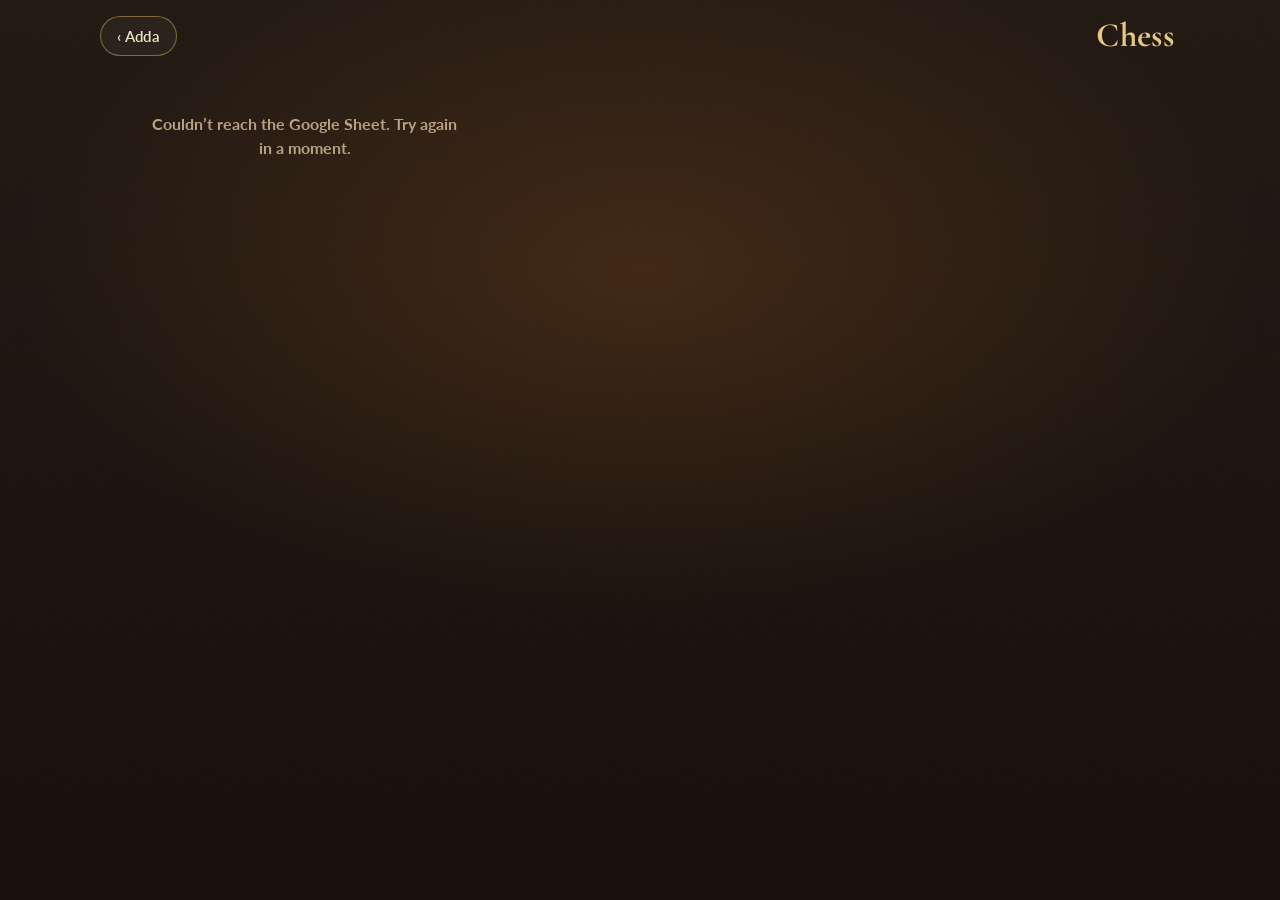
==== chess/index.html @ 254031c8 "Chess: realistic 3D ebony and boxwood board (three.js), Tuscany theme, drop 'Fresh board' label Co-A" ====
<!DOCTYPE html>
<html lang="en">
<head>
<meta charset="utf-8">
<meta name="viewport" content="width=device-width, initial-scale=1">
<title>Chess · Adda</title>
<link rel="icon" href="data:image/svg+xml,%3Csvg xmlns='http://www.w3.org/2000/svg' viewBox='0 0 100 100'%3E%3Crect width='100' height='100' rx='24' fill='%2361c9a8'/%3E%3Ccircle cx='50' cy='34' r='16' fill='%23fffaf0' stroke='%232b2240' stroke-width='6'/%3E%3Cpath d='M36 84 Q38 60 44 50 L56 50 Q62 60 64 84 Z' fill='%23fffaf0' stroke='%232b2240' stroke-width='6'/%3E%3C/svg%3E">
<script>document.write('<script src="../config.js?v='+Date.now()+'"><\/script>')</script>
<script src="pieces.js?v=15"></script>
<link rel="preconnect" href="https://fonts.googleapis.com">
<link rel="stylesheet" href="https://fonts.googleapis.com/css2?family=Cormorant+Garamond:wght@600;700&family=Lato:wght@400;700;900&display=swap">
<style>
/* VOICE: a toy shelf of chess sets, "which board are we playing on?"
   IDEA: every dashboard is a little chunky chessboard sticker with its two players' pieces peeking over the edge
   COLOUR and TYPE: the "Tuscany" theme in tuscany.css (espresso room, antique gold, ebony and boxwood; a real 3D board on the game page); Cormorant Garamond and Lato
   LAYOUT: a shelf of boards, one empty dashed board to start a new one */
:root{color-scheme:light dark;--bg:light-dark(#fff6e8,#1c1532);--dot:light-dark(#ffe0cb,#2c2350);--ink:light-dark(#2b2240,#fdf6ff);--mut:light-dark(#6b5f80,#c3b8db);--line:#2b2240;--sh:light-dark(#2b2240,#8c6ff0);
  --pink:#ff5d8f;--sky:#4cc9f0;--mint:#3ddc97;--lemon:#ffd23f;--card:light-dark(#ffffff,#2a2148);--soft:light-dark(#fff3dc,#241c40)}
*{box-sizing:border-box;min-width:0}[hidden]{display:none!important}
body{margin:0;color:var(--ink);font:16px/1.5 Lato,system-ui,sans-serif;background:radial-gradient(var(--dot) 2px,transparent 2.4px) 0 0/24px 24px,var(--bg);overflow-x:clip}
button,input{font:inherit;color:inherit}button{cursor:pointer}
:focus-visible{outline:3px solid var(--sky);outline-offset:3px}
.wrap{max-width:1080px;margin:0 auto;padding:0 max(4vw,16px)}
.bar{display:flex;align-items:center;justify-content:space-between;gap:12px;padding:16px 0 0}
.pill{display:inline-flex;align-items:center;min-height:40px;padding:0 16px;border-radius:999px;border:3px solid var(--line);background:var(--card);color:var(--ink);text-decoration:none;font:600 15px Lato,sans-serif;box-shadow:3px 3px 0 var(--sh)}
.word{padding-right:6px;font:700 34px/1 Lato,sans-serif;color:var(--mint);-webkit-text-stroke:3px var(--line);paint-order:stroke fill;text-shadow:4px 4px 0 var(--sh)}
main{padding:34px 0 60px}
.shelf{display:grid;grid-template-columns:repeat(auto-fill,minmax(min(100%,300px),1fr));gap:44px 28px}
.set{display:grid;gap:14px;animation:arrive .6s cubic-bezier(.3,1.4,.5,1) both;animation-delay:calc(var(--i,0) * 80ms)}
@keyframes arrive{from{opacity:0;transform:translateY(24px) scale(.94)}}
.set.gone{animation:leave .6s cubic-bezier(.5,0,.7,.4) forwards}
@keyframes leave{to{opacity:0;transform:translateY(40px) rotate(8deg) scale(.7)}}
.bd{position:relative;display:block;aspect-ratio:1.25/1;border-radius:26px;border:4px solid var(--line);box-shadow:7px 7px 0 var(--sh);text-decoration:none;color:#2b2240;overflow:visible;
  background:repeating-conic-gradient(#7fcdb4 0 25%,#fff3dc 0 50%) 0 0/25% 25%;transition:transform .35s cubic-bezier(.3,1.6,.5,1)}
.bd:hover{transform:translate(-3px,-5px) rotate(-1.5deg)}
.bd:active{transform:translate(3px,3px)}
.bd .nm{position:absolute;left:50%;top:-18px;translate:-50% 0;max-width:86%;padding:4px 16px;border-radius:999px;border:3px solid var(--line);background:var(--lemon);font:700 17px/1.3 Lato,sans-serif;white-space:nowrap;overflow:hidden;text-overflow:ellipsis;box-shadow:3px 3px 0 var(--line);z-index:2}
.side{position:absolute;bottom:14px;display:grid;justify-items:center;gap:0;width:44%;padding:8px 6px 8px;border-radius:18px;border:3px solid var(--line);background:var(--c);box-shadow:3px 3px 0 var(--line);text-align:center}
.side.l{left:4%}.side.r{right:4%}
.side svg.pc{width:52px;height:52px;margin-top:-34px;transition:transform .35s cubic-bezier(.3,1.8,.5,1)}
.bd:hover .side.l svg.pc{transform:translateY(-8px) rotate(-10deg)}.bd:hover .side.r svg.pc{transform:translateY(-8px) rotate(10deg)}
.side b{font:700 16px/1.2 Lato,sans-serif;max-width:100%;overflow:hidden;text-overflow:ellipsis;white-space:nowrap}
.side .p{font:700 30px/1 Lato,sans-serif;color:#fff;-webkit-text-stroke:2.5px var(--line);paint-order:stroke fill;text-shadow:3px 3px 0 var(--line)}
.crown{position:absolute;top:-30px;right:-8px;width:32px;height:26px;rotate:18deg;filter:drop-shadow(2px 2px 0 var(--line));animation:wob 2.6s ease-in-out infinite}
@keyframes wob{50%{transform:translateY(-3px) rotate(-10deg)}}
.games{position:absolute;left:50%;top:30%;translate:-50% -50%;padding:3px 12px;border-radius:999px;border:3px solid var(--line);background:var(--card);color:var(--ink);font:600 14px Lato,sans-serif;white-space:nowrap}
.under{display:flex;justify-content:center;gap:10px}
.under a,.under button{display:inline-flex;align-items:center;gap:6px;min-height:42px;padding:0 16px;border-radius:999px;border:3px solid var(--line);background:var(--c,var(--card));color:var(--ink);font:600 15px Lato,sans-serif;text-decoration:none;box-shadow:3px 3px 0 var(--sh);transition:transform .2s cubic-bezier(.3,1.7,.5,1)}
.under .c{color:#2b2240}
.under a:hover,.under button:hover{transform:translate(-1px,-2px)}
.under svg{width:16px;height:16px}
.new{aspect-ratio:1.25/1;border-radius:26px;border:4px dashed var(--line);background:var(--card);display:grid;place-items:center;align-content:center;gap:6px;font:700 22px Lato,sans-serif;text-align:center;transition:transform .35s cubic-bezier(.3,1.6,.5,1);animation:arrive .6s cubic-bezier(.3,1.4,.5,1) both;animation-delay:calc(var(--i,0) * 80ms)}
.new:hover{transform:translateY(-5px) rotate(1deg)}
.new .plus{display:grid;place-items:center;width:62px;height:62px;border-radius:18px;border:3px solid var(--line);background:var(--mint);color:#2b2240;font:700 36px/1 Lato,sans-serif;box-shadow:3px 3px 0 var(--line);transition:transform .4s cubic-bezier(.3,1.7,.5,1)}
.new:hover .plus{transform:rotate(90deg) scale(1.08)}
.new small{font:700 14px Lato,sans-serif;color:var(--mut)}
.msg{text-align:center;color:var(--mut);font-weight:700}
.modal{position:fixed;inset:0;z-index:40;background:rgb(28 21 50/.55);display:grid;place-items:center;padding:16px;animation:fade .15s;overflow:auto}
@keyframes fade{from{opacity:0}}
.box{width:min(440px,100%);background:var(--card);border:4px solid var(--line);border-radius:24px;padding:22px;box-shadow:7px 7px 0 var(--sh);animation:boxin .45s cubic-bezier(.3,1.6,.5,1)}
@keyframes boxin{from{transform:translateY(30px) scale(.85) rotate(-4deg);opacity:0}}
.box h3{margin:0 0 6px;font:700 24px/1.2 Lato,sans-serif}.box p{margin:0 0 14px;color:var(--mut);font-weight:700}
form{display:grid;gap:12px}
label{display:grid;gap:4px;font-size:14px;font-weight:800;color:var(--mut)}
.box input{width:100%;min-height:48px;border:3px solid var(--line);border-radius:14px;padding:8px 12px;background:var(--soft);color:var(--ink)}
.two{display:grid;grid-template-columns:1fr 1fr;gap:10px}
.err{color:#e0244a;font-weight:800;font-size:14px;min-height:1.2em;margin:0}
.row{display:flex;gap:10px;justify-content:flex-end;flex-wrap:wrap}
.btn{min-height:46px;padding:0 18px;border-radius:999px;border:3px solid var(--line);background:var(--c,var(--card));font:600 16px Lato,sans-serif;box-shadow:3px 3px 0 var(--sh)}
.btn.c{color:#2b2240}.btn:disabled{opacity:.6}
.bit{position:fixed;pointer-events:none;z-index:50;font:700 22px/1 Lato,sans-serif}
@media(max-width:420px){.two{grid-template-columns:1fr}}
@media(prefers-reduced-motion:reduce){*{animation:none!important;transition:none!important}}
</style>
<link rel="stylesheet" href="tuscany.css?v=15">
</head>
<body>
<div class="wrap bar"><a class="pill" href="../">‹ Adda</a><span class="word">Chess</span></div>
<main class="wrap"><div class="shelf" id="shelf"><p class="msg">Setting up the boards…</p></div></main>
<div class="modal" id="ndlg" hidden role="dialog" aria-modal="true" aria-labelledby="nt"><div class="box">
  <h3 id="nt">New chess board</h3><p>Two players. Colours swap every game.</p>
  <form id="nf" autocomplete="off">
    <div class="two"><label>Player 1<input id="p0" maxlength="24" required placeholder="Name"></label><label>Player 2<input id="p1" maxlength="24" required placeholder="Name"></label></div>
    <label>Board name (optional)<input id="nm" maxlength="40" placeholder="e.g. Sunday showdown"></label>
    <label>Passcode (at least 4 characters)<input id="pw" type="password" minlength="4" required autocomplete="new-password"></label>
    <p class="err" id="err" role="alert"></p>
    <div class="row"><button type="button" class="btn" id="ncancel">Cancel</button><button class="btn c" style="--c:var(--mint)" id="create">Set up the board</button></div>
  </form></div></div>
<div class="modal" id="ddlg" hidden role="dialog" aria-modal="true" aria-labelledby="dt"><div class="box">
  <h3 id="dt">Delete this board?</h3><p id="dm"></p>
  <form id="df" autocomplete="off"><label>Passcode<input id="dpw" type="password" required autocomplete="current-password"></label><p class="err" id="derr" role="alert"></p>
    <div class="row"><button type="button" class="btn" id="dcancel">Keep it</button><button class="btn c" style="--c:var(--pink)" id="dgo">Delete board</button></div></form></div></div>
<script>
{
const $=s=>document.querySelector(s);
const ART=window.ChessArt,CFG=window.SCORE_CONFIG||{},API=(CFG.apiUrl||'').trim();
const ls={get(k,d){try{const v=localStorage.getItem(k);return v==null?d:JSON.parse(v)}catch(e){return d}},set(k,v){try{localStorage.setItem(k,JSON.stringify(v))}catch(e){}},del(k){try{localStorage.removeItem(k)}catch(e){}}};
const esc=s=>String(s).replace(/[&<>"']/g,c=>({'&':'&amp;','<':'&lt;','>':'&gt;','"':'&quot;',"'":'&#39;'}[c]));
const fmt=n=>n%1?(Math.floor(n)?Math.floor(n):'')+'½':String(n);
const BIN='<svg viewBox="0 0 24 24" fill="none" stroke="currentColor" stroke-width="2.4" stroke-linecap="round" stroke-linejoin="round" aria-hidden="true"><path d="M4 7h16M9 7V4h6v3M6 7l1 13h10l1-13"/></svg>';
const CROWN='<svg class="crown" viewBox="0 0 40 32" aria-hidden="true"><path d="M4 26L2 8l10 8 8-13 8 13 10-8-2 18z" fill="#ffd23f" stroke="#2b2240" stroke-width="3" stroke-linejoin="round"/></svg>';
let boards=ls.get('adda-boards-chess',null);
function setHTML(b,k){const u=encodeURIComponent(b.id),t=b.totals||[0,0],lead=!b.hands||t[0]===t[1]?-1:t[0]>t[1]?0:1;
  const side=i=>`<span class="side ${i?'r':'l'}" style="--c:${i?'var(--sky)':'var(--pink)'}">${i===lead?CROWN:''}${ART.svg(i?'n':'q',i?'b':'w').replace('<svg','<svg class="pc"')}<b>${esc(b.players[i]||'')}</b><span class="p">${b.hands?fmt(t[i]||0):'–'}</span></span>`;
  return`<article class="set" style="--i:${k}" data-id="${esc(b.id)}"><a class="bd" href="board.html?b=${u}" aria-label="Open ${esc(b.name)}"><span class="nm">${esc(b.name)}</span>${b.hands?`<span class="games">${b.hands} game${b.hands===1?'':'s'}</span>`:''}${side(0)}${side(1)}</a>
    <div class="under"><a href="board.html?b=${u}">Scores</a><a class="c" style="--c:var(--mint)" href="play.html?b=${u}">Play ♞</a><button data-del="${esc(b.id)}" aria-label="Delete ${esc(b.name)}">${BIN}</button></div></article>`}
function show(list){$('#shelf').innerHTML=(list||[]).map(setHTML).join('')+`<button class="new" id="new" style="--i:${(list||[]).length}"><span class="plus" aria-hidden="true">+</span>New board<small>for 2 players</small></button>`;$('#new').onclick=openNew}
if(Array.isArray(boards))show(boards);
async function load(){if(!API){$('#shelf').innerHTML='<p class="msg">The Google Sheet isn’t connected yet.</p>';return}
  try{const r=await fetch(API+(API.includes('?')?'&':'?')+'action=boards&game=chess&t='+Date.now()),j=await r.json();
    if(j.ok){const same=JSON.stringify(j.boards)===JSON.stringify(boards);boards=j.boards;ls.set('adda-boards-chess',boards);if(!same)show(boards)}
    else if(!Array.isArray(boards))show([])}
  catch(e){if(!Array.isArray(boards))$('#shelf').innerHTML='<p class="msg">Couldn’t reach the Google Sheet. Try again in a moment.</p>'}}
load();
const post=b=>fetch(API,{method:'POST',headers:{'Content-Type':'text/plain;charset=utf-8'},body:JSON.stringify(b)}).then(r=>r.json());
function burst(el){if(matchMedia('(prefers-reduced-motion: reduce)').matches)return;const q=el.getBoundingClientRect();
  for(let k=0;k<22;k++){const s=document.createElement('i');s.className='bit';s.textContent=['♞','♛','★','✦'][k%4];s.style.color=['#ff5d8f','#4cc9f0','#ffd23f','#3ddc97'][k%4];s.style.left=(q.left+q.width/2)+'px';s.style.top=(q.top+q.height/2)+'px';document.body.appendChild(s);
    const a=Math.random()*Math.PI*2,v=60+Math.random()*120;s.animate([{transform:'translate(-50%,-50%) scale(.3)',opacity:1},{transform:`translate(calc(-50% + ${Math.cos(a)*v}px),calc(-50% + ${Math.sin(a)*v+60}px)) rotate(${Math.random()*540}deg)`,opacity:0}],{duration:900+Math.random()*500,easing:'cubic-bezier(.2,.7,.3,1)'}).onfinish=()=>s.remove()}}
const ERR={same_names:'Each player needs a different name.',bad_players:'Add both players.',short_passcode:'The passcode needs at least 4 characters.',busy:'The sheet is busy, try again in a moment.',bad_game:'Chess isn’t switched on in the sheet yet.'};
function openNew(){$('#err').textContent='';$('#ndlg').hidden=false;setTimeout(()=>$('#p0').focus(),40)}
$('#ncancel').onclick=()=>{$('#ndlg').hidden=true};
$('#nf').addEventListener('submit',async e=>{e.preventDefault();const players=['#p0','#p1'].map(s=>$(s).value.trim()),pass=$('#pw').value;
  if(players.some(p=>!p)){$('#err').textContent=ERR.bad_players;return}
  if(players[0].toLowerCase()===players[1].toLowerCase()){$('#err').textContent=ERR.same_names;return}
  if(pass.length<4){$('#err').textContent=ERR.short_passcode;return}
  if(!API){$('#err').textContent='Connect the Google Sheet first.';return}
  $('#err').textContent='';const btn=$('#create');btn.disabled=true;btn.textContent='Placing the pieces…';
  try{const j=await post({action:'board_create',game:'chess',name:$('#nm').value.trim(),players,passcode:pass});
    if(!j.ok)throw new Error(ERR[j.error]||'Couldn’t create it, try again.');
    ls.set('st-key-'+j.board.id,pass);ls.set('adda-board-'+j.board.id,j.board);burst(btn);setTimeout(()=>location.href='board.html?b='+encodeURIComponent(j.board.id),450)}
  catch(err){$('#err').textContent=err.message&&!/fetch/i.test(err.message)?err.message:'Couldn’t reach the Google Sheet, try again.';btn.disabled=false;btn.textContent='Set up the board'}});
let delId=null;
$('#shelf').addEventListener('click',e=>{const d=e.target.closest('[data-del]');if(!d)return;const b=(boards||[]).find(x=>x.id===d.dataset.del);if(!b)return;delId=b.id;
  $('#dt').textContent=`Delete ${b.name}?`;$('#dm').textContent=`It disappears from Adda for everyone. Its ${b.hands} game${b.hands===1?'':'s'} stay saved in the Google Sheet. Enter the board’s passcode to confirm.`;
  $('#derr').textContent='';$('#dpw').value='';$('#ddlg').hidden=false;setTimeout(()=>$('#dpw').focus(),40)});
$('#dcancel').onclick=()=>{$('#ddlg').hidden=true;delId=null};
$('#df').addEventListener('submit',async e=>{e.preventDefault();if(!delId)return;const btn=$('#dgo');btn.disabled=true;btn.textContent='Deleting…';
  try{const j=await post({action:'board_delete',board:delId,key:$('#dpw').value});
    if(!j.ok){$('#derr').textContent=j.error==='bad_key'?'That passcode didn’t work.':'Couldn’t delete it, try again.';return}
    const id=delId;$('#ddlg').hidden=true;delId=null;['st-key-','adda-board-','st-cache-','st-queue-','ch-me-'].forEach(p=>ls.del(p+id));
    boards=boards.filter(x=>x.id!==id);ls.set('adda-boards-chess',boards);
    const el=document.querySelector(`.set[data-id="${CSS.escape(id)}"]`);if(el){el.classList.add('gone');setTimeout(()=>show(boards),600)}else show(boards)}
  catch(err){$('#derr').textContent='Couldn’t reach the Google Sheet, try again.'}
  finally{btn.disabled=false;btn.textContent='Delete board'}});
['#ndlg','#ddlg'].forEach(s=>$(s).addEventListener('click',e=>{if(e.target===$(s))$(s).hidden=true}));
document.addEventListener('keydown',e=>{if(e.key==='Escape'){$('#ndlg').hidden=true;$('#ddlg').hidden=true}});
}
</script>
</body>
</html>
---- chess/tuscany.css ----
/* Chess theme: "Tuscany". Inspired by an antique-style ebony and boxwood chess set:
   a dark espresso room with warm lamplight, parchment text, antique gold accents, walnut and maple boards.
   The game page shows a real 3D board (board3d.js). Loaded after each chess page's own styles so it wins. */
:root{color-scheme:dark;
  --bg:#1a120d;--dot:transparent;--ink:#f0e3c8;--mut:#b9a283;--line:rgb(201 163 90/.3);--sh:transparent;
  --gold:#c9a35a;--gold2:#e6c886;
  --pink:#dcab62;--sky:#3a2a20;--mint:#c9a35a;--lemon:#e6c886;--orange:#b07a3a;--grape:#3a2a20;
  --card:rgb(255 238 210/.05);--soft:rgb(255 238 210/.06);--light:#e2bf86;--dark:#5e3a20}
html{background:#1a120d}
body{min-height:100vh;color:var(--ink);font-family:Lato,system-ui,sans-serif;
  background:
    radial-gradient(ellipse 70% 55% at 50% 30%,rgb(120 70 30/.38),transparent 70%),
    url("data:image/svg+xml,%3Csvg xmlns='http://www.w3.org/2000/svg' width='160' height='160'%3E%3Cfilter id='n'%3E%3CfeTurbulence type='fractalNoise' baseFrequency='.85' numOctaves='2'/%3E%3CfeColorMatrix values='0 0 0 0 .8 0 0 0 0 .6 0 0 0 0 .4 0 0 0 .05 0'/%3E%3C/filter%3E%3Crect width='160' height='160' filter='url(%23n)'/%3E%3C/svg%3E"),
    linear-gradient(#1f1610,#120c08) fixed}
/* panels and buttons: dark wood with a fine gold line */
.card,.st,.g,.offer{background:linear-gradient(rgb(255 238 210/.06),rgb(255 238 210/.025))!important;border:1px solid rgb(201 163 90/.28)!important;border-radius:14px!important;box-shadow:0 18px 30px -18px rgb(0 0 0/.8),inset 0 1px 0 rgb(255 238 210/.06)!important}
.box{background:#22170f!important;border:1px solid rgb(201 163 90/.45)!important;border-radius:16px!important;box-shadow:0 30px 60px rgb(0 0 0/.6)!important;color:var(--ink)}
.toast{background:#22170f!important;border:1px solid rgb(201 163 90/.45)!important;border-radius:12px!important;color:var(--ink);box-shadow:0 10px 30px rgb(0 0 0/.5)!important}
.pill,.btn,.tabs button,.under a,.under button,.top a{border:1px solid rgb(201 163 90/.55)!important;border-radius:999px!important;background:rgb(255 238 210/.04)!important;color:var(--ink)!important;box-shadow:none!important;transition:background .2s,transform .2s,color .2s;letter-spacing:.02em}
.pill:hover,.btn:hover,.tabs button:hover,.under a:hover,.under button:hover{background:rgb(201 163 90/.14)!important}
.btn.c,.pill.c,.under .c,.tabs button[aria-pressed=true],.play{background:linear-gradient(#e2c27e,#a87e37)!important;color:#1e140c!important;border-color:#e6c886!important;box-shadow:0 8px 20px -8px rgb(201 163 90/.6)!important;text-shadow:none}
.res,.seat{border:1px solid rgb(201 163 90/.35)!important;border-radius:12px!important;background:rgb(255 238 210/.05)!important;color:var(--ink)!important;box-shadow:none!important}
.res:hover,.seat:hover{background:rgb(201 163 90/.12)!important}
.pl,.side{border:1px solid rgb(201 163 90/.35)!important;border-radius:14px!important;background:linear-gradient(#2a1d14,#1c130d)!important;color:var(--ink)!important;box-shadow:0 18px 30px -16px rgb(0 0 0/.8)!important}
.pl::before{display:none}
.pl::after{content:'';position:absolute;left:18%;right:18%;top:-1px;height:2px;background:linear-gradient(90deg,transparent,var(--gold),transparent)}
/* type: a classical serif with small caps feel */
h1,.top h1,.word,h2,h3,.pname,.who b,.st b,.box h3,.vs,.pts,.side .p,.side b,.bd .nm{font-family:'Cormorant Garamond',Georgia,serif!important;font-weight:700!important;-webkit-text-stroke:0!important;text-shadow:none!important;letter-spacing:.01em}
h1,.top h1,.word{color:var(--gold2)!important}
.word{font-size:34px!important}
.top h1{font-size:32px!important}
h2{color:var(--gold2);font-size:30px!important}
.pts,.side .p{color:var(--ink)!important}
.pts{font-size:clamp(60px,11vw,90px)!important}
.vs{color:var(--gold)!important;font-style:italic}
.who b{font-size:22px!important}.pname{font-size:26px!important}
.st small{color:var(--gold);letter-spacing:.14em}
.st b{font-size:26px!important}
.rec b{border:1px solid rgb(201 163 90/.4)!important;background:transparent!important;color:var(--ink)}
.legend i{border:0!important;border-radius:50%!important}
.empty,.msg,.foot,.sync{color:var(--mut)}
/* list page: little walnut and maple boards in a gold-lined frame */
.bd{border:0!important;border-radius:8px!important;background:none!important;box-shadow:0 0 0 1px var(--gold),0 0 0 11px #3a2212,0 0 0 12px rgb(201 163 90/.5),0 24px 40px -12px rgb(0 0 0/.8)!important;margin:14px}
.bd::before{content:'';position:absolute;inset:0;border-radius:8px;background:repeating-linear-gradient(88deg,transparent 0 5px,rgb(40 20 5/.12) 5px 6px),repeating-conic-gradient(#5e3a20 0 25%,#e2bf86 0 50%) 0 0/25% 25%}
.bd .nm{border:1px solid var(--gold)!important;background:#1e140c!important;color:var(--gold2)!important;box-shadow:none!important;top:-28px!important;font-size:20px!important}
.games{border:1px solid rgb(201 163 90/.5)!important;background:#1e140c!important;color:var(--ink)!important;box-shadow:none!important}
.side{bottom:12px}
.side svg.pc{filter:drop-shadow(0 6px 6px rgb(0 0 0/.5))}
.new{border:1px dashed rgb(201 163 90/.5)!important;background:rgb(255 238 210/.03)!important;border-radius:14px!important;color:var(--ink)}
.new .plus{border:1px solid var(--gold2)!important;background:linear-gradient(#e2c27e,#a87e37)!important;color:#1e140c!important;box-shadow:none!important;border-radius:50%!important}
.crown{filter:drop-shadow(0 2px 2px rgb(0 0 0/.5))!important}
/* the 3D game */
.bwrap{width:min(100%,calc(100dvh - 260px))!important;min-width:min(100%,300px)!important;margin:6px auto!important}
.b3{position:absolute;inset:-8% -24% -4%;touch-action:none;cursor:grab}
.app{overflow:visible}
.b3:active{cursor:grabbing}
.b3 canvas{display:block}
.av{border:1px solid rgb(201 163 90/.5)!important;box-shadow:none!important;border-radius:50%!important;background:#22170f!important}
.strip.turn .av{box-shadow:0 0 0 2px var(--gold),0 0 18px rgb(201 163 90/.5)!important}
.who small{color:var(--mut)}
.yourmove{color:var(--gold2)!important}
.taken svg{filter:drop-shadow(0 2px 2px rgb(0 0 0/.5))}
.moves{color:var(--mut)}.moves b{color:var(--ink)}.moves .now{background:rgb(201 163 90/.3);border-radius:6px}
.bub{position:fixed;padding:7px 14px;font:600 15px/1.2 Lato,sans-serif;white-space:nowrap;pointer-events:none;translate:-50% -100%;border:1px solid rgb(201 163 90/.6)!important;background:#22170f;color:var(--ink);border-radius:10px;box-shadow:0 10px 24px rgb(0 0 0/.5)!important;z-index:70}
.bub::after{content:'';position:absolute;left:50%;top:100%;margin-left:-7px;border:7px solid transparent;border-top-color:rgb(201 163 90/.6)}
.big{border:1px solid var(--gold2)!important;box-shadow:0 14px 30px rgb(0 0 0/.6)!important;font-family:'Cormorant Garamond',serif!important;background:#1e140c!important;color:var(--gold2)!important;border-radius:12px}
.trophy{border:1px solid var(--gold2)!important;background:radial-gradient(#3a2818,#1e140c)!important;box-shadow:0 0 30px rgb(201 163 90/.35)!important;border-radius:50%}
.promo button{border:1px solid rgb(201 163 90/.5)!important;background:#2a1d14!important;box-shadow:none!important;border-radius:12px}
.opts input,.opts select,.box input{border:1px solid rgb(201 163 90/.4)!important;border-radius:10px!important;background:#120c08!important;color:var(--ink)}
input[type=date]::-webkit-calendar-picker-indicator{filter:invert(.8) sepia(1)}
main.wrap{padding-top:40px}
.modal{background:rgb(8 5 3/.6)!important}
.race svg text{fill:var(--mut)}
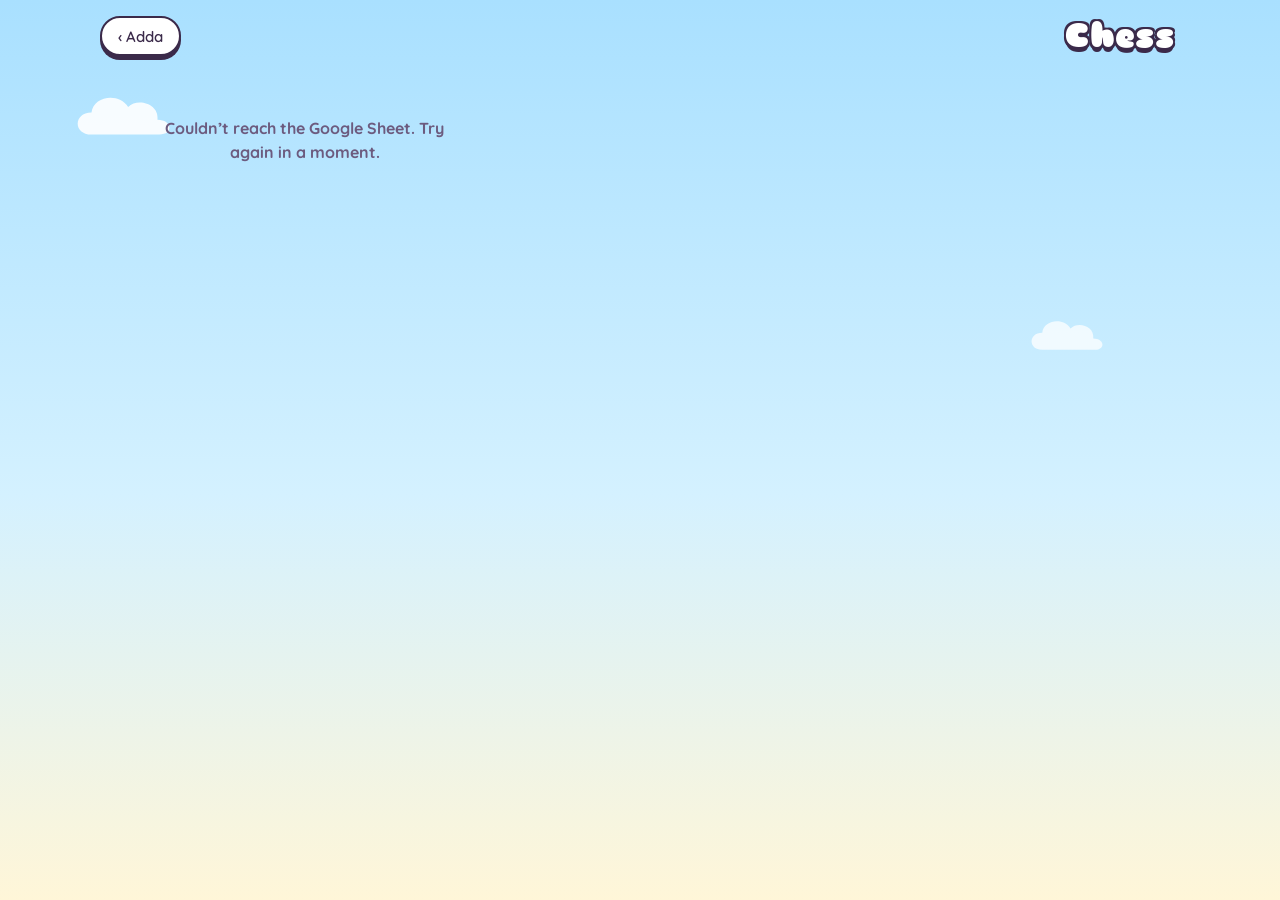
==== commit e4dd3e65: "Chess: back to 2D with a bright storybook 'Meadow' look and illustrated animal pieces Co-Authored-By" ====
--- a/chess/index.html
+++ b/chess/index.html
@@ -6,24 +6,24 @@
 <title>Chess · Adda</title>
 <link rel="icon" href="data:image/svg+xml,%3Csvg xmlns='http://www.w3.org/2000/svg' viewBox='0 0 100 100'%3E%3Crect width='100' height='100' rx='24' fill='%2361c9a8'/%3E%3Ccircle cx='50' cy='34' r='16' fill='%23fffaf0' stroke='%232b2240' stroke-width='6'/%3E%3Cpath d='M36 84 Q38 60 44 50 L56 50 Q62 60 64 84 Z' fill='%23fffaf0' stroke='%232b2240' stroke-width='6'/%3E%3C/svg%3E">
 <script>document.write('<script src="../config.js?v='+Date.now()+'"><\/script>')</script>
-<script src="pieces.js?v=15"></script>
+<script src="pieces.js?v=21"></script>
 <link rel="preconnect" href="https://fonts.googleapis.com">
-<link rel="stylesheet" href="https://fonts.googleapis.com/css2?family=Cormorant+Garamond:wght@600;700&family=Lato:wght@400;700;900&display=swap">
+<link rel="stylesheet" href="https://fonts.googleapis.com/css2?family=Sniglet:wght@400;800&family=Quicksand:wght@500;600;700">
 <style>
 /* VOICE: a toy shelf of chess sets, "which board are we playing on?"
    IDEA: every dashboard is a little chunky chessboard sticker with its two players' pieces peeking over the edge
-   COLOUR and TYPE: the "Tuscany" theme in tuscany.css (espresso room, antique gold, ebony and boxwood; a real 3D board on the game page); Cormorant Garamond and Lato
+   COLOUR and TYPE: the "Meadow" storybook theme in meadow.css (sky, butter and mint board, coral frame, animal pieces); Sniglet and Quicksand
    LAYOUT: a shelf of boards, one empty dashed board to start a new one */
 :root{color-scheme:light dark;--bg:light-dark(#fff6e8,#1c1532);--dot:light-dark(#ffe0cb,#2c2350);--ink:light-dark(#2b2240,#fdf6ff);--mut:light-dark(#6b5f80,#c3b8db);--line:#2b2240;--sh:light-dark(#2b2240,#8c6ff0);
   --pink:#ff5d8f;--sky:#4cc9f0;--mint:#3ddc97;--lemon:#ffd23f;--card:light-dark(#ffffff,#2a2148);--soft:light-dark(#fff3dc,#241c40)}
 *{box-sizing:border-box;min-width:0}[hidden]{display:none!important}
-body{margin:0;color:var(--ink);font:16px/1.5 Lato,system-ui,sans-serif;background:radial-gradient(var(--dot) 2px,transparent 2.4px) 0 0/24px 24px,var(--bg);overflow-x:clip}
+body{margin:0;color:var(--ink);font:16px/1.5 Quicksand,system-ui,sans-serif;background:radial-gradient(var(--dot) 2px,transparent 2.4px) 0 0/24px 24px,var(--bg);overflow-x:clip}
 button,input{font:inherit;color:inherit}button{cursor:pointer}
 :focus-visible{outline:3px solid var(--sky);outline-offset:3px}
 .wrap{max-width:1080px;margin:0 auto;padding:0 max(4vw,16px)}
 .bar{display:flex;align-items:center;justify-content:space-between;gap:12px;padding:16px 0 0}
-.pill{display:inline-flex;align-items:center;min-height:40px;padding:0 16px;border-radius:999px;border:3px solid var(--line);background:var(--card);color:var(--ink);text-decoration:none;font:600 15px Lato,sans-serif;box-shadow:3px 3px 0 var(--sh)}
-.word{padding-right:6px;font:700 34px/1 Lato,sans-serif;color:var(--mint);-webkit-text-stroke:3px var(--line);paint-order:stroke fill;text-shadow:4px 4px 0 var(--sh)}
+.pill{display:inline-flex;align-items:center;min-height:40px;padding:0 16px;border-radius:999px;border:3px solid var(--line);background:var(--card);color:var(--ink);text-decoration:none;font:600 15px Quicksand,sans-serif;box-shadow:3px 3px 0 var(--sh)}
+.word{padding-right:6px;font:700 34px/1 Quicksand,sans-serif;color:var(--mint);-webkit-text-stroke:3px var(--line);paint-order:stroke fill;text-shadow:4px 4px 0 var(--sh)}
 main{padding:34px 0 60px}
 .shelf{display:grid;grid-template-columns:repeat(auto-fill,minmax(min(100%,300px),1fr));gap:44px 28px}
 .set{display:grid;gap:14px;animation:arrive .6s cubic-bezier(.3,1.4,.5,1) both;animation-delay:calc(var(--i,0) * 80ms)}
@@ -34,45 +34,45 @@
   background:repeating-conic-gradient(#7fcdb4 0 25%,#fff3dc 0 50%) 0 0/25% 25%;transition:transform .35s cubic-bezier(.3,1.6,.5,1)}
 .bd:hover{transform:translate(-3px,-5px) rotate(-1.5deg)}
 .bd:active{transform:translate(3px,3px)}
-.bd .nm{position:absolute;left:50%;top:-18px;translate:-50% 0;max-width:86%;padding:4px 16px;border-radius:999px;border:3px solid var(--line);background:var(--lemon);font:700 17px/1.3 Lato,sans-serif;white-space:nowrap;overflow:hidden;text-overflow:ellipsis;box-shadow:3px 3px 0 var(--line);z-index:2}
+.bd .nm{position:absolute;left:50%;top:-18px;translate:-50% 0;max-width:86%;padding:4px 16px;border-radius:999px;border:3px solid var(--line);background:var(--lemon);font:700 17px/1.3 Quicksand,sans-serif;white-space:nowrap;overflow:hidden;text-overflow:ellipsis;box-shadow:3px 3px 0 var(--line);z-index:2}
 .side{position:absolute;bottom:14px;display:grid;justify-items:center;gap:0;width:44%;padding:8px 6px 8px;border-radius:18px;border:3px solid var(--line);background:var(--c);box-shadow:3px 3px 0 var(--line);text-align:center}
 .side.l{left:4%}.side.r{right:4%}
 .side svg.pc{width:52px;height:52px;margin-top:-34px;transition:transform .35s cubic-bezier(.3,1.8,.5,1)}
 .bd:hover .side.l svg.pc{transform:translateY(-8px) rotate(-10deg)}.bd:hover .side.r svg.pc{transform:translateY(-8px) rotate(10deg)}
-.side b{font:700 16px/1.2 Lato,sans-serif;max-width:100%;overflow:hidden;text-overflow:ellipsis;white-space:nowrap}
-.side .p{font:700 30px/1 Lato,sans-serif;color:#fff;-webkit-text-stroke:2.5px var(--line);paint-order:stroke fill;text-shadow:3px 3px 0 var(--line)}
+.side b{font:700 16px/1.2 Quicksand,sans-serif;max-width:100%;overflow:hidden;text-overflow:ellipsis;white-space:nowrap}
+.side .p{font:700 30px/1 Quicksand,sans-serif;color:#fff;-webkit-text-stroke:2.5px var(--line);paint-order:stroke fill;text-shadow:3px 3px 0 var(--line)}
 .crown{position:absolute;top:-30px;right:-8px;width:32px;height:26px;rotate:18deg;filter:drop-shadow(2px 2px 0 var(--line));animation:wob 2.6s ease-in-out infinite}
 @keyframes wob{50%{transform:translateY(-3px) rotate(-10deg)}}
-.games{position:absolute;left:50%;top:30%;translate:-50% -50%;padding:3px 12px;border-radius:999px;border:3px solid var(--line);background:var(--card);color:var(--ink);font:600 14px Lato,sans-serif;white-space:nowrap}
+.games{position:absolute;left:50%;top:30%;translate:-50% -50%;padding:3px 12px;border-radius:999px;border:3px solid var(--line);background:var(--card);color:var(--ink);font:600 14px Quicksand,sans-serif;white-space:nowrap}
 .under{display:flex;justify-content:center;gap:10px}
-.under a,.under button{display:inline-flex;align-items:center;gap:6px;min-height:42px;padding:0 16px;border-radius:999px;border:3px solid var(--line);background:var(--c,var(--card));color:var(--ink);font:600 15px Lato,sans-serif;text-decoration:none;box-shadow:3px 3px 0 var(--sh);transition:transform .2s cubic-bezier(.3,1.7,.5,1)}
+.under a,.under button{display:inline-flex;align-items:center;gap:6px;min-height:42px;padding:0 16px;border-radius:999px;border:3px solid var(--line);background:var(--c,var(--card));color:var(--ink);font:600 15px Quicksand,sans-serif;text-decoration:none;box-shadow:3px 3px 0 var(--sh);transition:transform .2s cubic-bezier(.3,1.7,.5,1)}
 .under .c{color:#2b2240}
 .under a:hover,.under button:hover{transform:translate(-1px,-2px)}
 .under svg{width:16px;height:16px}
-.new{aspect-ratio:1.25/1;border-radius:26px;border:4px dashed var(--line);background:var(--card);display:grid;place-items:center;align-content:center;gap:6px;font:700 22px Lato,sans-serif;text-align:center;transition:transform .35s cubic-bezier(.3,1.6,.5,1);animation:arrive .6s cubic-bezier(.3,1.4,.5,1) both;animation-delay:calc(var(--i,0) * 80ms)}
+.new{aspect-ratio:1.25/1;border-radius:26px;border:4px dashed var(--line);background:var(--card);display:grid;place-items:center;align-content:center;gap:6px;font:700 22px Quicksand,sans-serif;text-align:center;transition:transform .35s cubic-bezier(.3,1.6,.5,1);animation:arrive .6s cubic-bezier(.3,1.4,.5,1) both;animation-delay:calc(var(--i,0) * 80ms)}
 .new:hover{transform:translateY(-5px) rotate(1deg)}
-.new .plus{display:grid;place-items:center;width:62px;height:62px;border-radius:18px;border:3px solid var(--line);background:var(--mint);color:#2b2240;font:700 36px/1 Lato,sans-serif;box-shadow:3px 3px 0 var(--line);transition:transform .4s cubic-bezier(.3,1.7,.5,1)}
+.new .plus{display:grid;place-items:center;width:62px;height:62px;border-radius:18px;border:3px solid var(--line);background:var(--mint);color:#2b2240;font:700 36px/1 Quicksand,sans-serif;box-shadow:3px 3px 0 var(--line);transition:transform .4s cubic-bezier(.3,1.7,.5,1)}
 .new:hover .plus{transform:rotate(90deg) scale(1.08)}
-.new small{font:700 14px Lato,sans-serif;color:var(--mut)}
+.new small{font:700 14px Quicksand,sans-serif;color:var(--mut)}
 .msg{text-align:center;color:var(--mut);font-weight:700}
 .modal{position:fixed;inset:0;z-index:40;background:rgb(28 21 50/.55);display:grid;place-items:center;padding:16px;animation:fade .15s;overflow:auto}
 @keyframes fade{from{opacity:0}}
 .box{width:min(440px,100%);background:var(--card);border:4px solid var(--line);border-radius:24px;padding:22px;box-shadow:7px 7px 0 var(--sh);animation:boxin .45s cubic-bezier(.3,1.6,.5,1)}
 @keyframes boxin{from{transform:translateY(30px) scale(.85) rotate(-4deg);opacity:0}}
-.box h3{margin:0 0 6px;font:700 24px/1.2 Lato,sans-serif}.box p{margin:0 0 14px;color:var(--mut);font-weight:700}
+.box h3{margin:0 0 6px;font:700 24px/1.2 Quicksand,sans-serif}.box p{margin:0 0 14px;color:var(--mut);font-weight:700}
 form{display:grid;gap:12px}
 label{display:grid;gap:4px;font-size:14px;font-weight:800;color:var(--mut)}
 .box input{width:100%;min-height:48px;border:3px solid var(--line);border-radius:14px;padding:8px 12px;background:var(--soft);color:var(--ink)}
 .two{display:grid;grid-template-columns:1fr 1fr;gap:10px}
 .err{color:#e0244a;font-weight:800;font-size:14px;min-height:1.2em;margin:0}
 .row{display:flex;gap:10px;justify-content:flex-end;flex-wrap:wrap}
-.btn{min-height:46px;padding:0 18px;border-radius:999px;border:3px solid var(--line);background:var(--c,var(--card));font:600 16px Lato,sans-serif;box-shadow:3px 3px 0 var(--sh)}
+.btn{min-height:46px;padding:0 18px;border-radius:999px;border:3px solid var(--line);background:var(--c,var(--card));font:600 16px Quicksand,sans-serif;box-shadow:3px 3px 0 var(--sh)}
 .btn.c{color:#2b2240}.btn:disabled{opacity:.6}
-.bit{position:fixed;pointer-events:none;z-index:50;font:700 22px/1 Lato,sans-serif}
+.bit{position:fixed;pointer-events:none;z-index:50;font:700 22px/1 Quicksand,sans-serif}
 @media(max-width:420px){.two{grid-template-columns:1fr}}
 @media(prefers-reduced-motion:reduce){*{animation:none!important;transition:none!important}}
 </style>
-<link rel="stylesheet" href="tuscany.css?v=15">
+<link rel="stylesheet" href="meadow.css?v=21">
 </head>
 <body>
 <div class="wrap bar"><a class="pill" href="../">‹ Adda</a><span class="word">Chess</span></div>
--- a/chess/meadow.css
+++ b/chess/meadow.css
@@ -0,0 +1,75 @@
+/* Chess theme: "Meadow". A bright storybook page: sky-blue morning, a few soft clouds, a sunny butter-and-mint board
+   in a rounded coral frame, flat illustrated animal pieces (pieces.js) with ink outlines. Kept simple: no clutter.
+   Loaded after each chess page's own styles so it wins. */
+:root{color-scheme:light;
+  --bg:#bfe9ff;--dot:transparent;--ink:#3b2a4a;--mut:#6c5b7f;--line:#3b2a4a;--sh:transparent;
+  --pink:#ffd166;--sky:#b9b0ff;--mint:#7fd6b5;--lemon:#ffd166;--orange:#ff9f43;--grape:#7b6cf6;--coral:#ff7b6b;
+  --card:#ffffff;--soft:#fff8e8;--light:#fff1b8;--dark:#7fd6b5;
+  --out:2.5px solid #3b2a4a;--drop:0 5px 0 #3b2a4a}
+html{background:#bfe9ff}
+body{min-height:100vh;color:var(--ink);font-family:Quicksand,system-ui,sans-serif;font-weight:600;
+  background:
+    url("data:image/svg+xml,%3Csvg xmlns='http://www.w3.org/2000/svg' width='240' height='90'%3E%3Cpath d='M30 70 C10 70 10 46 30 46 C32 28 60 24 70 40 C80 30 104 36 102 54 C118 54 120 70 104 70 Z' fill='%23ffffff' opacity='.9'/%3E%3C/svg%3E") 6% 70px/220px auto no-repeat,
+    url("data:image/svg+xml,%3Csvg xmlns='http://www.w3.org/2000/svg' width='240' height='90'%3E%3Cpath d='M30 70 C10 70 10 46 30 46 C32 28 60 24 70 40 C80 30 104 36 102 54 C118 54 120 70 104 70 Z' fill='%23ffffff' opacity='.75'/%3E%3C/svg%3E") 92% 300px/170px auto no-repeat,
+    linear-gradient(#a9e0ff 0%,#d4f1ff 55%,#fff6d8 100%) fixed}
+/* white cards with an ink outline and a chunky drop */
+.card,.st,.box,.g,.toast,.offer{background:#fff!important;border:var(--out)!important;border-radius:22px!important;box-shadow:var(--drop)!important}
+.pill,.btn,.tabs button,.under a,.under button,.top a{border:var(--out)!important;border-radius:999px!important;background:#fff!important;color:var(--ink)!important;box-shadow:0 4px 0 var(--ink)!important;transition:transform .15s,box-shadow .15s}
+.pill:hover,.btn:hover,.tabs button:hover,.under a:hover,.under button:hover{transform:translateY(-2px)}
+.pill:active,.btn:active,.tabs button:active,.under a:active,.under button:active{transform:translateY(3px)!important;box-shadow:0 1px 0 var(--ink)!important}
+.btn.c,.pill.c,.under .c,.tabs button[aria-pressed=true],.play{background:var(--lemon)!important;color:var(--ink)!important;border:var(--out)!important;box-shadow:0 4px 0 var(--ink)!important}
+.res,.seat{border:var(--out)!important;border-radius:18px!important;background:#fff!important;color:var(--ink)!important;box-shadow:0 4px 0 var(--ink)!important}
+.res[data-r="0"],.seat[data-s="0"]{background:#fff1d6!important}.res[data-r="1"],.seat[data-s="1"]{background:#e4e0ff!important}
+.pl,.side{border:var(--out)!important;border-radius:24px!important;color:var(--ink)!important;box-shadow:var(--drop)!important}
+.pl[id=pl0],.side.l{background:#fff1d6!important}.pl[id=pl1],.side.r{background:#e4e0ff!important}
+.pl::before,.pl::after{display:none}
+/* round storybook type */
+h1,.top h1,.word,h2,h3,.pname,.who b,.st b,.box h3,.vs,.pts,.side .p,.side b,.bd .nm{font-family:Sniglet,'Quicksand',sans-serif!important;font-weight:800!important;-webkit-text-stroke:0!important;letter-spacing:.01em}
+h1,.top h1,.word{color:#fff!important;text-shadow:-2px -2px 0 var(--ink),2px -2px 0 var(--ink),-2px 2px 0 var(--ink),2px 2px 0 var(--ink),0 5px 0 var(--ink)!important}
+.word{font-size:34px!important;padding:0 6px}.top h1{font-size:32px!important}
+.pts,.side .p{color:var(--ink)!important;text-shadow:none!important}
+.vs{color:var(--coral)!important;text-shadow:none!important}
+.st small{color:var(--mut)}
+.rec b{border:2px solid var(--ink)!important;background:#fff!important}
+.legend i{border:2px solid var(--ink)!important;border-radius:50%!important}
+.empty,.msg,.foot,.sync{color:var(--mut)}
+/* the board: butter and mint in a rounded coral frame */
+.board{border:var(--out)!important;border-radius:22px!important;box-shadow:0 0 0 10px var(--coral),0 0 0 12.5px var(--ink),0 16px 0 2px var(--ink)!important;background:var(--light)!important}
+.bwrap{margin:22px auto 26px!important;width:min(calc(100% - 30px),calc(100dvh - 320px))!important;min-width:min(calc(100% - 30px),290px)!important}
+.sq.d{background:var(--dark)}
+.sq .co{color:rgb(59 42 74/.5);font-family:Sniglet,sans-serif}
+.sq.last::after{background:rgb(255 209 102/.6)}
+.sq.selsq::after{background:rgb(255 159 67/.55)}
+.sq.chk::before{background:radial-gradient(#ff5d6c,rgb(255 93 108/0) 70%)}
+/* hints: little flowers; capture: a dashed coral ring */
+.mv{width:40%;height:40%;border:0!important;box-shadow:none!important;border-radius:0;background:url("data:image/svg+xml,%3Csvg xmlns='http://www.w3.org/2000/svg' viewBox='-20 -20 40 40'%3E%3Cg fill='%23ffffff' stroke='%233b2a4a' stroke-width='2.4'%3E%3Ccircle cx='0' cy='-9' r='7'/%3E%3Ccircle cx='8.6' cy='-2.8' r='7'/%3E%3Ccircle cx='5.3' cy='7.3' r='7'/%3E%3Ccircle cx='-5.3' cy='7.3' r='7'/%3E%3Ccircle cx='-8.6' cy='-2.8' r='7'/%3E%3C/g%3E%3Ccircle r='5' fill='%23ffd166' stroke='%233b2a4a' stroke-width='2.4'/%3E%3C/svg%3E") center/contain no-repeat!important;animation:dotin .35s cubic-bezier(.3,1.8,.5,1) both}
+.mv.cap{width:92%;height:92%;background:none!important;border:3.5px dashed var(--coral)!important;border-radius:50%;animation:dotin .35s cubic-bezier(.3,1.8,.5,1) both,spin 8s linear infinite}
+@keyframes spin{to{transform:rotate(360deg)}}
+/* selected piece does a little happy bounce */
+.pc.sel svg{animation:happy .7s ease-in-out infinite!important}
+@keyframes happy{0%,100%{transform:translateY(0)}50%{transform:translateY(-12%) rotate(-4deg)}}
+.pc svg{scale:1.16;transform-origin:50% 80%}
+/* list page */
+.bd{border:var(--out)!important;border-radius:22px!important;background:none!important;box-shadow:0 0 0 8px var(--coral),0 0 0 10.5px var(--ink),0 12px 0 2px var(--ink)!important;margin:14px}
+.bd::before{content:'';position:absolute;inset:0;border-radius:19px;background:repeating-conic-gradient(#7fd6b5 0 25%,#fff1b8 0 50%) 0 0/25% 25%}
+.bd .nm{border:var(--out)!important;background:#fff!important;color:var(--ink)!important;box-shadow:0 3px 0 var(--ink)!important;top:-30px!important}
+.games{border:2px solid var(--ink)!important;background:#fff!important;color:var(--ink)!important;box-shadow:none!important}
+.side svg.pc{width:62px!important;height:62px!important;margin-top:-44px!important}
+.new{border:2.5px dashed var(--ink)!important;background:rgb(255 255 255/.55)!important;border-radius:22px!important;color:var(--ink)}
+.new .plus{border:var(--out)!important;background:var(--lemon)!important;color:var(--ink)!important;box-shadow:0 4px 0 var(--ink)!important;border-radius:50%!important}
+/* players and extras */
+.av{border:var(--out)!important;box-shadow:0 3px 0 var(--ink)!important;border-radius:50%!important;background:#fff!important}
+.av svg{width:40px!important;height:40px!important}
+.strip.turn .av{box-shadow:0 3px 0 var(--ink),0 0 0 5px var(--lemon)!important}
+.yourmove{color:#d35b2a!important}
+.taken svg{width:26px!important;height:26px!important}
+.moves{color:var(--mut)}.moves b{color:var(--ink)}.moves .now{background:var(--lemon);border-radius:6px}
+.bub{position:fixed;padding:7px 15px;font:800 16px/1.2 Sniglet,sans-serif;white-space:nowrap;pointer-events:none;translate:-50% -100%;border:var(--out)!important;background:#fff;color:var(--ink);border-radius:16px;box-shadow:0 4px 0 var(--ink)!important;z-index:70}
+.bub::after{content:'';position:absolute;left:50%;top:100%;margin-left:-7px;border:7px solid transparent;border-top-color:var(--ink)}
+.big{border:var(--out)!important;box-shadow:0 5px 0 var(--ink)!important;font-family:Sniglet,sans-serif!important;background:var(--coral)!important;color:#fff!important;border-radius:18px}
+.trophy{border:var(--out)!important;background:var(--lemon)!important;box-shadow:0 5px 0 var(--ink)!important;border-radius:50%}
+.promo button{border:var(--out)!important;background:#fff!important;box-shadow:0 4px 0 var(--ink)!important;border-radius:18px}
+.opts input,.opts select,.box input{border:2px solid var(--ink)!important;border-radius:12px!important;background:#fff!important;color:var(--ink)}
+.crown{filter:none!important}
+main.wrap{padding-top:44px}
+.modal{background:rgb(59 42 74/.35)!important}
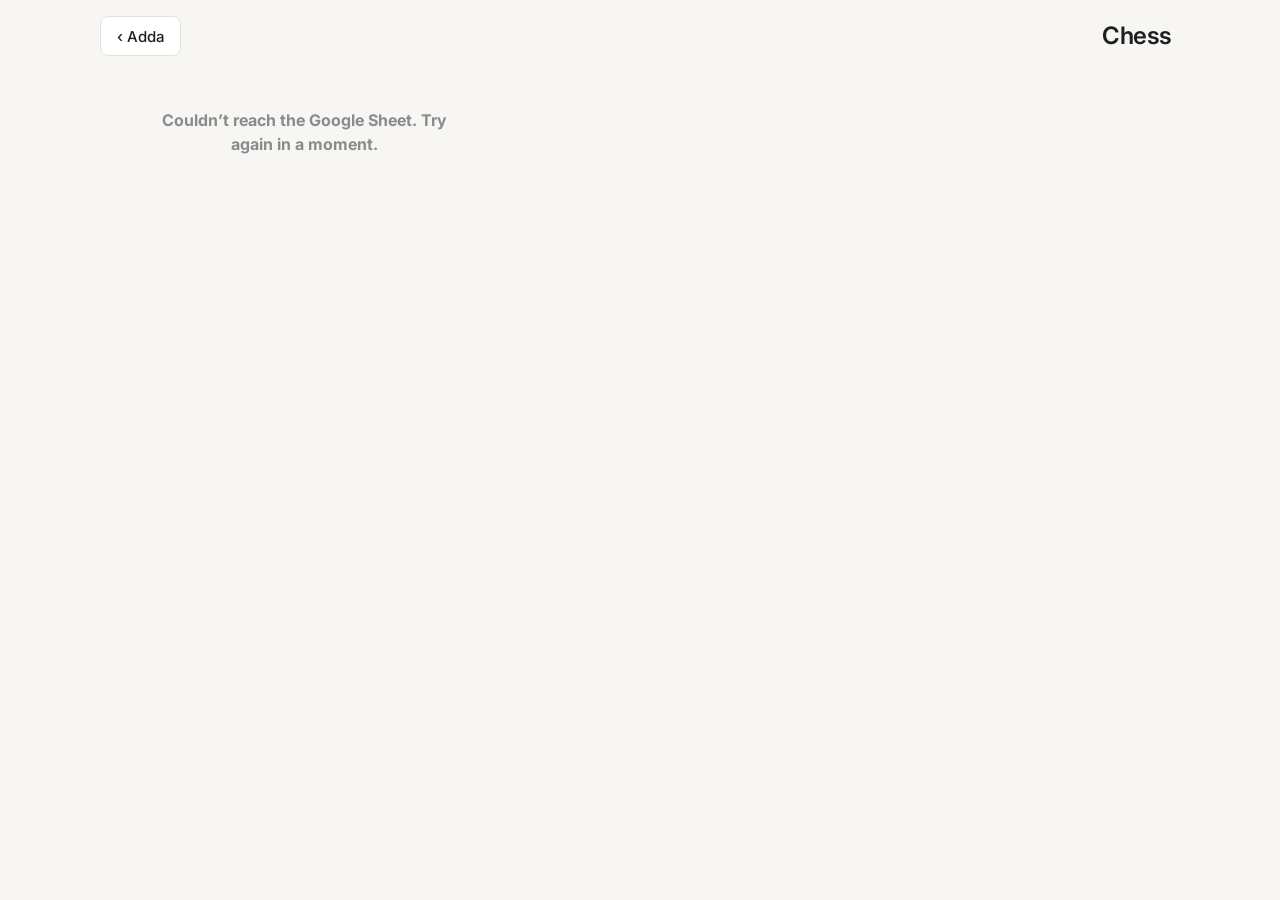
==== commit bb62a350: "Chess: minimal style with flat silhouettes and a stone-grey board Co-Authored-By: Claude Opus 5.5 <n" ====
--- a/chess/index.html
+++ b/chess/index.html
@@ -6,24 +6,24 @@
 <title>Chess · Adda</title>
 <link rel="icon" href="data:image/svg+xml,%3Csvg xmlns='http://www.w3.org/2000/svg' viewBox='0 0 100 100'%3E%3Crect width='100' height='100' rx='24' fill='%2361c9a8'/%3E%3Ccircle cx='50' cy='34' r='16' fill='%23fffaf0' stroke='%232b2240' stroke-width='6'/%3E%3Cpath d='M36 84 Q38 60 44 50 L56 50 Q62 60 64 84 Z' fill='%23fffaf0' stroke='%232b2240' stroke-width='6'/%3E%3C/svg%3E">
 <script>document.write('<script src="../config.js?v='+Date.now()+'"><\/script>')</script>
-<script src="pieces.js?v=21"></script>
+<script src="pieces.js?v=22"></script>
 <link rel="preconnect" href="https://fonts.googleapis.com">
-<link rel="stylesheet" href="https://fonts.googleapis.com/css2?family=Sniglet:wght@400;800&family=Quicksand:wght@500;600;700">
+<link rel="stylesheet" href="https://fonts.googleapis.com/css2?family=Inter:wght@300;400;500;600">
 <style>
 /* VOICE: a toy shelf of chess sets, "which board are we playing on?"
    IDEA: every dashboard is a little chunky chessboard sticker with its two players' pieces peeking over the edge
-   COLOUR and TYPE: the "Meadow" storybook theme in meadow.css (sky, butter and mint board, coral frame, animal pieces); Sniglet and Quicksand
+   COLOUR and TYPE: the "Minimal" theme in minimal.css (off-white, black type, stone-grey board, flat silhouettes); Inter
    LAYOUT: a shelf of boards, one empty dashed board to start a new one */
 :root{color-scheme:light dark;--bg:light-dark(#fff6e8,#1c1532);--dot:light-dark(#ffe0cb,#2c2350);--ink:light-dark(#2b2240,#fdf6ff);--mut:light-dark(#6b5f80,#c3b8db);--line:#2b2240;--sh:light-dark(#2b2240,#8c6ff0);
   --pink:#ff5d8f;--sky:#4cc9f0;--mint:#3ddc97;--lemon:#ffd23f;--card:light-dark(#ffffff,#2a2148);--soft:light-dark(#fff3dc,#241c40)}
 *{box-sizing:border-box;min-width:0}[hidden]{display:none!important}
-body{margin:0;color:var(--ink);font:16px/1.5 Quicksand,system-ui,sans-serif;background:radial-gradient(var(--dot) 2px,transparent 2.4px) 0 0/24px 24px,var(--bg);overflow-x:clip}
+body{margin:0;color:var(--ink);font:16px/1.5 Inter,system-ui,sans-serif;background:radial-gradient(var(--dot) 2px,transparent 2.4px) 0 0/24px 24px,var(--bg);overflow-x:clip}
 button,input{font:inherit;color:inherit}button{cursor:pointer}
 :focus-visible{outline:3px solid var(--sky);outline-offset:3px}
 .wrap{max-width:1080px;margin:0 auto;padding:0 max(4vw,16px)}
 .bar{display:flex;align-items:center;justify-content:space-between;gap:12px;padding:16px 0 0}
-.pill{display:inline-flex;align-items:center;min-height:40px;padding:0 16px;border-radius:999px;border:3px solid var(--line);background:var(--card);color:var(--ink);text-decoration:none;font:600 15px Quicksand,sans-serif;box-shadow:3px 3px 0 var(--sh)}
-.word{padding-right:6px;font:700 34px/1 Quicksand,sans-serif;color:var(--mint);-webkit-text-stroke:3px var(--line);paint-order:stroke fill;text-shadow:4px 4px 0 var(--sh)}
+.pill{display:inline-flex;align-items:center;min-height:40px;padding:0 16px;border-radius:999px;border:3px solid var(--line);background:var(--card);color:var(--ink);text-decoration:none;font:600 15px Inter,sans-serif;box-shadow:3px 3px 0 var(--sh)}
+.word{padding-right:6px;font:700 34px/1 Inter,sans-serif;color:var(--mint);-webkit-text-stroke:3px var(--line);paint-order:stroke fill;text-shadow:4px 4px 0 var(--sh)}
 main{padding:34px 0 60px}
 .shelf{display:grid;grid-template-columns:repeat(auto-fill,minmax(min(100%,300px),1fr));gap:44px 28px}
 .set{display:grid;gap:14px;animation:arrive .6s cubic-bezier(.3,1.4,.5,1) both;animation-delay:calc(var(--i,0) * 80ms)}
@@ -34,45 +34,45 @@
   background:repeating-conic-gradient(#7fcdb4 0 25%,#fff3dc 0 50%) 0 0/25% 25%;transition:transform .35s cubic-bezier(.3,1.6,.5,1)}
 .bd:hover{transform:translate(-3px,-5px) rotate(-1.5deg)}
 .bd:active{transform:translate(3px,3px)}
-.bd .nm{position:absolute;left:50%;top:-18px;translate:-50% 0;max-width:86%;padding:4px 16px;border-radius:999px;border:3px solid var(--line);background:var(--lemon);font:700 17px/1.3 Quicksand,sans-serif;white-space:nowrap;overflow:hidden;text-overflow:ellipsis;box-shadow:3px 3px 0 var(--line);z-index:2}
+.bd .nm{position:absolute;left:50%;top:-18px;translate:-50% 0;max-width:86%;padding:4px 16px;border-radius:999px;border:3px solid var(--line);background:var(--lemon);font:700 17px/1.3 Inter,sans-serif;white-space:nowrap;overflow:hidden;text-overflow:ellipsis;box-shadow:3px 3px 0 var(--line);z-index:2}
 .side{position:absolute;bottom:14px;display:grid;justify-items:center;gap:0;width:44%;padding:8px 6px 8px;border-radius:18px;border:3px solid var(--line);background:var(--c);box-shadow:3px 3px 0 var(--line);text-align:center}
 .side.l{left:4%}.side.r{right:4%}
 .side svg.pc{width:52px;height:52px;margin-top:-34px;transition:transform .35s cubic-bezier(.3,1.8,.5,1)}
 .bd:hover .side.l svg.pc{transform:translateY(-8px) rotate(-10deg)}.bd:hover .side.r svg.pc{transform:translateY(-8px) rotate(10deg)}
-.side b{font:700 16px/1.2 Quicksand,sans-serif;max-width:100%;overflow:hidden;text-overflow:ellipsis;white-space:nowrap}
-.side .p{font:700 30px/1 Quicksand,sans-serif;color:#fff;-webkit-text-stroke:2.5px var(--line);paint-order:stroke fill;text-shadow:3px 3px 0 var(--line)}
+.side b{font:700 16px/1.2 Inter,sans-serif;max-width:100%;overflow:hidden;text-overflow:ellipsis;white-space:nowrap}
+.side .p{font:700 30px/1 Inter,sans-serif;color:#fff;-webkit-text-stroke:2.5px var(--line);paint-order:stroke fill;text-shadow:3px 3px 0 var(--line)}
 .crown{position:absolute;top:-30px;right:-8px;width:32px;height:26px;rotate:18deg;filter:drop-shadow(2px 2px 0 var(--line));animation:wob 2.6s ease-in-out infinite}
 @keyframes wob{50%{transform:translateY(-3px) rotate(-10deg)}}
-.games{position:absolute;left:50%;top:30%;translate:-50% -50%;padding:3px 12px;border-radius:999px;border:3px solid var(--line);background:var(--card);color:var(--ink);font:600 14px Quicksand,sans-serif;white-space:nowrap}
+.games{position:absolute;left:50%;top:30%;translate:-50% -50%;padding:3px 12px;border-radius:999px;border:3px solid var(--line);background:var(--card);color:var(--ink);font:600 14px Inter,sans-serif;white-space:nowrap}
 .under{display:flex;justify-content:center;gap:10px}
-.under a,.under button{display:inline-flex;align-items:center;gap:6px;min-height:42px;padding:0 16px;border-radius:999px;border:3px solid var(--line);background:var(--c,var(--card));color:var(--ink);font:600 15px Quicksand,sans-serif;text-decoration:none;box-shadow:3px 3px 0 var(--sh);transition:transform .2s cubic-bezier(.3,1.7,.5,1)}
+.under a,.under button{display:inline-flex;align-items:center;gap:6px;min-height:42px;padding:0 16px;border-radius:999px;border:3px solid var(--line);background:var(--c,var(--card));color:var(--ink);font:600 15px Inter,sans-serif;text-decoration:none;box-shadow:3px 3px 0 var(--sh);transition:transform .2s cubic-bezier(.3,1.7,.5,1)}
 .under .c{color:#2b2240}
 .under a:hover,.under button:hover{transform:translate(-1px,-2px)}
 .under svg{width:16px;height:16px}
-.new{aspect-ratio:1.25/1;border-radius:26px;border:4px dashed var(--line);background:var(--card);display:grid;place-items:center;align-content:center;gap:6px;font:700 22px Quicksand,sans-serif;text-align:center;transition:transform .35s cubic-bezier(.3,1.6,.5,1);animation:arrive .6s cubic-bezier(.3,1.4,.5,1) both;animation-delay:calc(var(--i,0) * 80ms)}
+.new{aspect-ratio:1.25/1;border-radius:26px;border:4px dashed var(--line);background:var(--card);display:grid;place-items:center;align-content:center;gap:6px;font:700 22px Inter,sans-serif;text-align:center;transition:transform .35s cubic-bezier(.3,1.6,.5,1);animation:arrive .6s cubic-bezier(.3,1.4,.5,1) both;animation-delay:calc(var(--i,0) * 80ms)}
 .new:hover{transform:translateY(-5px) rotate(1deg)}
-.new .plus{display:grid;place-items:center;width:62px;height:62px;border-radius:18px;border:3px solid var(--line);background:var(--mint);color:#2b2240;font:700 36px/1 Quicksand,sans-serif;box-shadow:3px 3px 0 var(--line);transition:transform .4s cubic-bezier(.3,1.7,.5,1)}
+.new .plus{display:grid;place-items:center;width:62px;height:62px;border-radius:18px;border:3px solid var(--line);background:var(--mint);color:#2b2240;font:700 36px/1 Inter,sans-serif;box-shadow:3px 3px 0 var(--line);transition:transform .4s cubic-bezier(.3,1.7,.5,1)}
 .new:hover .plus{transform:rotate(90deg) scale(1.08)}
-.new small{font:700 14px Quicksand,sans-serif;color:var(--mut)}
+.new small{font:700 14px Inter,sans-serif;color:var(--mut)}
 .msg{text-align:center;color:var(--mut);font-weight:700}
 .modal{position:fixed;inset:0;z-index:40;background:rgb(28 21 50/.55);display:grid;place-items:center;padding:16px;animation:fade .15s;overflow:auto}
 @keyframes fade{from{opacity:0}}
 .box{width:min(440px,100%);background:var(--card);border:4px solid var(--line);border-radius:24px;padding:22px;box-shadow:7px 7px 0 var(--sh);animation:boxin .45s cubic-bezier(.3,1.6,.5,1)}
 @keyframes boxin{from{transform:translateY(30px) scale(.85) rotate(-4deg);opacity:0}}
-.box h3{margin:0 0 6px;font:700 24px/1.2 Quicksand,sans-serif}.box p{margin:0 0 14px;color:var(--mut);font-weight:700}
+.box h3{margin:0 0 6px;font:700 24px/1.2 Inter,sans-serif}.box p{margin:0 0 14px;color:var(--mut);font-weight:700}
 form{display:grid;gap:12px}
 label{display:grid;gap:4px;font-size:14px;font-weight:800;color:var(--mut)}
 .box input{width:100%;min-height:48px;border:3px solid var(--line);border-radius:14px;padding:8px 12px;background:var(--soft);color:var(--ink)}
 .two{display:grid;grid-template-columns:1fr 1fr;gap:10px}
 .err{color:#e0244a;font-weight:800;font-size:14px;min-height:1.2em;margin:0}
 .row{display:flex;gap:10px;justify-content:flex-end;flex-wrap:wrap}
-.btn{min-height:46px;padding:0 18px;border-radius:999px;border:3px solid var(--line);background:var(--c,var(--card));font:600 16px Quicksand,sans-serif;box-shadow:3px 3px 0 var(--sh)}
+.btn{min-height:46px;padding:0 18px;border-radius:999px;border:3px solid var(--line);background:var(--c,var(--card));font:600 16px Inter,sans-serif;box-shadow:3px 3px 0 var(--sh)}
 .btn.c{color:#2b2240}.btn:disabled{opacity:.6}
-.bit{position:fixed;pointer-events:none;z-index:50;font:700 22px/1 Quicksand,sans-serif}
+.bit{position:fixed;pointer-events:none;z-index:50;font:700 22px/1 Inter,sans-serif}
 @media(max-width:420px){.two{grid-template-columns:1fr}}
 @media(prefers-reduced-motion:reduce){*{animation:none!important;transition:none!important}}
 </style>
-<link rel="stylesheet" href="meadow.css?v=21">
+<link rel="stylesheet" href="minimal.css?v=23">
 </head>
 <body>
 <div class="wrap bar"><a class="pill" href="../">‹ Adda</a><span class="word">Chess</span></div>
--- a/chess/minimal.css
+++ b/chess/minimal.css
@@ -0,0 +1,69 @@
+/* Chess theme: "Minimal". Off-white paper, black type, a quiet stone-grey board, flat piece silhouettes.
+   No decoration, no outlines-and-shadows; hairline borders, generous space, short subtle motion.
+   Loaded after each chess page's own styles so it wins. */
+:root{color-scheme:light;
+  --bg:#f7f6f3;--dot:transparent;--ink:#1f1f22;--mut:#8a8a8f;--line:#e4e2dd;--sh:transparent;
+  --pink:#f0efeb;--sky:#f0efeb;--mint:#1f1f22;--lemon:#1f1f22;--orange:#1f1f22;--grape:#1f1f22;
+  --card:#ffffff;--soft:#f0efeb;--light:#efece6;--dark:#c9c4ba;--accent:#d9534f}
+html{background:#f7f6f3}
+body{min-height:100vh;color:var(--ink);font-family:Inter,system-ui,sans-serif;font-weight:500;background:#f7f6f3!important}
+.card,.st,.box,.g,.toast,.offer{background:#fff!important;border:1px solid var(--line)!important;border-radius:12px!important;box-shadow:none!important}
+.box{box-shadow:0 20px 50px rgb(0 0 0/.08)!important}
+.pill,.btn,.tabs button,.under a,.under button,.top a,.res,.seat{border:1px solid var(--line)!important;border-radius:8px!important;background:#fff!important;color:var(--ink)!important;box-shadow:none!important;font-family:Inter,sans-serif!important;font-weight:500!important;transition:border-color .15s,background .15s}
+.pill:hover,.btn:hover,.tabs button:hover,.under a:hover,.under button:hover,.res:hover,.seat:hover{border-color:var(--ink)!important;transform:none!important}
+.btn.c,.pill.c,.under .c,.tabs button[aria-pressed=true],.play{background:var(--ink)!important;color:#fff!important;border-color:var(--ink)!important;box-shadow:none!important}
+.play svg{display:none}
+.pl,.side{border:1px solid var(--line)!important;border-radius:12px!important;background:#fff!important;color:var(--ink)!important;box-shadow:none!important}
+.pl::before,.pl::after{display:none}
+h1,.top h1,.word,h2,h3,.pname,.who b,.st b,.box h3,.vs,.pts,.side .p,.side b,.bd .nm{font-family:Inter,sans-serif!important;-webkit-text-stroke:0!important;text-shadow:none!important;letter-spacing:-.02em}
+h1,.top h1,.word{color:var(--ink)!important;font-weight:600!important}
+.word{font-size:24px!important}.top h1{font-size:20px!important}
+h2,h3,.box h3{font-weight:600!important;font-size:20px!important}
+.pname,.who b{font-weight:600!important;font-size:17px!important}
+.pts{font-weight:300!important;font-size:clamp(56px,10vw,80px)!important;color:var(--ink)!important}
+.side .p{font-weight:300!important;color:var(--ink)!important}
+.vs{color:var(--mut)!important;font-weight:400!important;font-size:16px!important}
+.st small{color:var(--mut);letter-spacing:.06em;font-weight:500}
+.st b{font-weight:600!important}
+.rec b{border:1px solid var(--line)!important;background:transparent!important;font-family:Inter,sans-serif!important}
+.legend i{border:0!important;border-radius:50%!important}
+.empty,.msg,.foot,.sync{color:var(--mut)}
+.crown{display:none}
+/* board */
+.board{border:0!important;border-radius:4px!important;box-shadow:none!important;background:var(--light)!important}
+.bwrap{margin:18px auto!important}
+.sq.d{background:var(--dark)}
+.sq .co{color:rgb(31 31 34/.4);font-family:Inter,sans-serif;font-weight:500}
+.sq.last::after{background:rgb(31 31 34/.08)}
+.sq.selsq::after{background:rgb(31 31 34/.16)}
+.sq.chk::before{background:radial-gradient(rgb(217 83 79/.7),rgb(217 83 79/0) 70%);animation:none}
+.mv{width:22%;height:22%;border:0!important;box-shadow:none!important;border-radius:50%;background:rgb(31 31 34/.28)!important;animation:dotin .2s ease-out both}
+.mv.cap{width:86%;height:86%;background:none!important;border:3px solid rgb(31 31 34/.28)!important;animation:dotin .2s ease-out both}
+.pc.sel svg{animation:none!important;transform:translateY(-6%)!important}
+/* list page */
+.bd{border:0!important;border-radius:6px!important;background:none!important;box-shadow:none!important}
+.bd::before{content:'';position:absolute;inset:0;border-radius:6px;background:repeating-conic-gradient(#c9c4ba 0 25%,#efece6 0 50%) 0 0/25% 25%}
+.bd .nm{border:1px solid var(--line)!important;background:#fff!important;color:var(--ink)!important;box-shadow:none!important;font-weight:600!important;font-size:15px!important}
+.games{border:1px solid var(--line)!important;background:#fff!important;color:var(--mut)!important;box-shadow:none!important;font-family:Inter,sans-serif!important}
+.side svg.pc{transform:none!important}
+.new{border:1px dashed #cfccc5!important;background:transparent!important;border-radius:12px!important;color:var(--ink);font-family:Inter,sans-serif!important;font-weight:500!important}
+.new .plus{border:1px solid var(--line)!important;background:#fff!important;color:var(--ink)!important;box-shadow:none!important;border-radius:50%!important;font-family:Inter,sans-serif!important;font-weight:300!important;transform:none!important}
+/* players and extras */
+.av{border:1px solid var(--line)!important;box-shadow:none!important;border-radius:50%!important;background:#fff!important;animation:none!important}
+.strip.turn .av{border-color:var(--ink)!important}
+.yourmove{color:var(--ink)!important;font-weight:600}
+.think{color:var(--mut)}
+.moves{color:var(--mut);font-family:Inter,sans-serif!important;font-weight:500!important}.moves b{color:var(--ink);font-weight:500}.moves .now{background:var(--soft);border-radius:4px}
+.bub{position:fixed;padding:6px 12px;font:500 14px/1.2 Inter,sans-serif;white-space:nowrap;pointer-events:none;translate:-50% -100%;border:1px solid var(--line)!important;background:#fff;color:var(--ink);border-radius:8px;box-shadow:0 6px 16px rgb(0 0 0/.08)!important;z-index:70}
+.bub::after{display:none}
+.big{border:0!important;box-shadow:none!important;font-family:Inter,sans-serif!important;font-weight:600!important;background:var(--ink)!important;color:#fff!important;border-radius:8px;font-size:24px!important}
+.trophy{border:1px solid var(--line)!important;background:#fff!important;box-shadow:none!important;border-radius:50%;animation:none!important}
+.promo button{border:1px solid var(--line)!important;background:#fff!important;box-shadow:none!important;border-radius:8px;animation:none!important}
+.opts input,.opts select,.box input{border:1px solid var(--line)!important;border-radius:8px!important;background:#fff!important;color:var(--ink)}
+main.wrap{padding-top:36px}
+.modal{background:rgb(247 246 243/.8)!important;backdrop-filter:blur(4px)}
+.bit{display:none}
+.pc svg{scale:1.12;transform-origin:50% 85%}
+.g .badge{background:var(--soft)!important;border:1px solid var(--line)!important}
+.word{padding-right:4px}
+.bar{padding-right:4px}
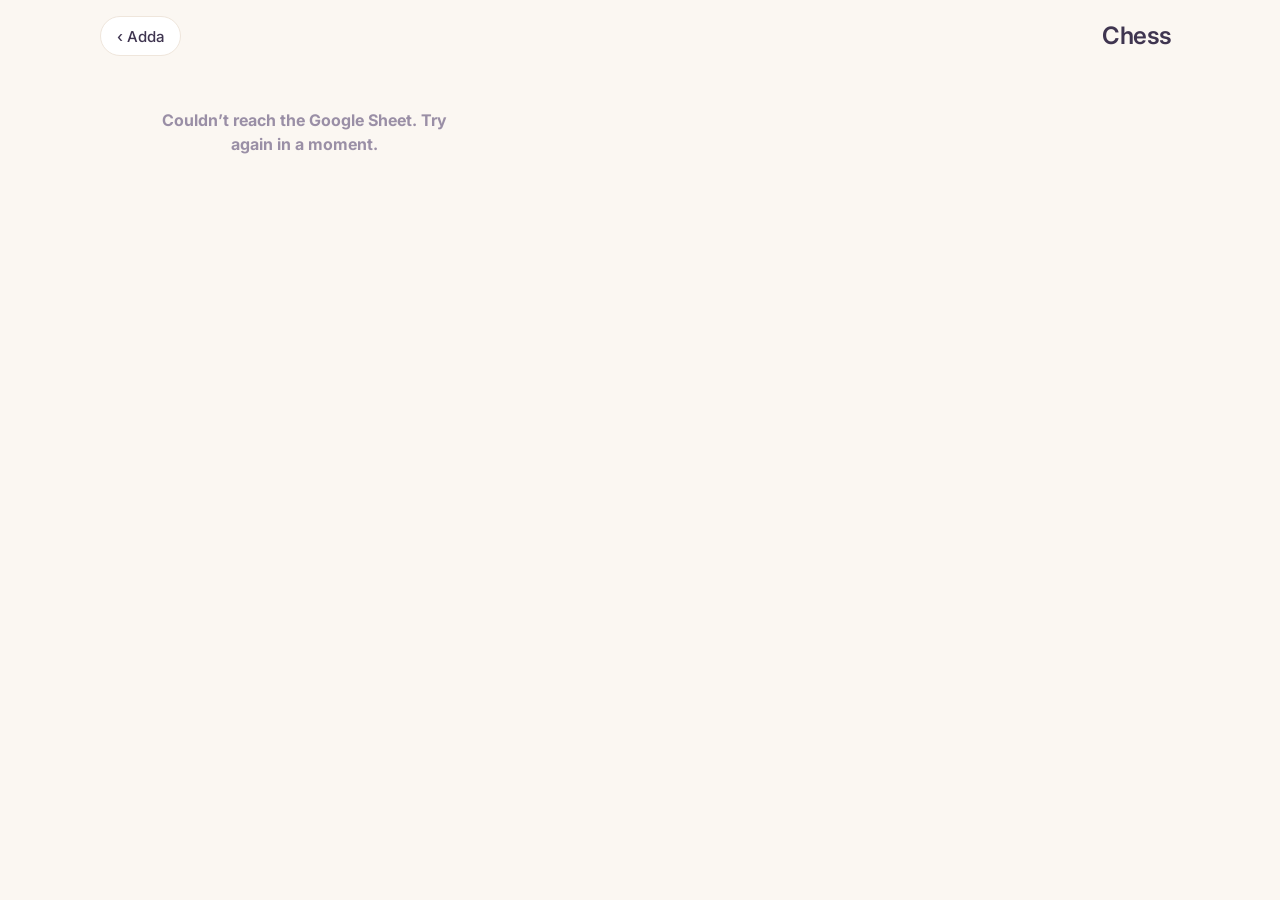
==== commit 75319675: "Chess: minimal but cuter, with peach board, pastel player colours, coral accents and tiny faces on p" ====
--- a/chess/index.html
+++ b/chess/index.html
@@ -6,7 +6,7 @@
 <title>Chess · Adda</title>
 <link rel="icon" href="data:image/svg+xml,%3Csvg xmlns='http://www.w3.org/2000/svg' viewBox='0 0 100 100'%3E%3Crect width='100' height='100' rx='24' fill='%2361c9a8'/%3E%3Ccircle cx='50' cy='34' r='16' fill='%23fffaf0' stroke='%232b2240' stroke-width='6'/%3E%3Cpath d='M36 84 Q38 60 44 50 L56 50 Q62 60 64 84 Z' fill='%23fffaf0' stroke='%232b2240' stroke-width='6'/%3E%3C/svg%3E">
 <script>document.write('<script src="../config.js?v='+Date.now()+'"><\/script>')</script>
-<script src="pieces.js?v=22"></script>
+<script src="pieces.js?v=24"></script>
 <link rel="preconnect" href="https://fonts.googleapis.com">
 <link rel="stylesheet" href="https://fonts.googleapis.com/css2?family=Inter:wght@300;400;500;600">
 <style>
@@ -72,7 +72,7 @@
 @media(max-width:420px){.two{grid-template-columns:1fr}}
 @media(prefers-reduced-motion:reduce){*{animation:none!important;transition:none!important}}
 </style>
-<link rel="stylesheet" href="minimal.css?v=23">
+<link rel="stylesheet" href="minimal.css?v=24">
 </head>
 <body>
 <div class="wrap bar"><a class="pill" href="../">‹ Adda</a><span class="word">Chess</span></div>
--- a/chess/minimal.css
+++ b/chess/minimal.css
@@ -67,3 +67,40 @@
 .g .badge{background:var(--soft)!important;border:1px solid var(--line)!important}
 .word{padding-right:4px}
 .bar{padding-right:4px}
+/* ---- a little cuter, a little colour ---- */
+:root{--bg:#fbf7f2;--ink:#3f3550;--mut:#9a8fa6;--line:#efe6dc;--light:#fdf1e7;--dark:#f3c9b6;--soft:#fbefe6;
+  --coral:#ff8a7a;--p0:#fde2e8;--p0s:#f59bb0;--p1:#e2ecfb;--p1s:#8fb8e8;--butter:#ffe7a3}
+html,body{background:#fbf7f2!important}
+body{color:var(--ink)}
+.card,.st,.box,.g,.toast,.offer,.pill,.btn,.tabs button,.under a,.under button,.top a,.res,.seat,.pl,.side{border-radius:16px!important}
+.pill,.btn,.tabs button,.under a,.under button,.top a{border-radius:999px!important}
+.btn.c,.pill.c,.under .c,.tabs button[aria-pressed=true],.play{background:var(--coral)!important;border-color:var(--coral)!important;color:#fff!important}
+.pill:hover,.btn:hover,.tabs button:hover,.under a:hover,.under button:hover,.res:hover,.seat:hover{border-color:var(--coral)!important}
+.btn:active,.pill:active,.res:active,.under a:active,.under button:active{transform:scale(.96)!important}
+.pl[id=pl0],.side.l,.res[data-r="0"],.seat[data-s="0"]{background:var(--p0)!important;border-color:transparent!important}
+.pl[id=pl1],.side.r,.res[data-r="1"],.seat[data-s="1"]{background:var(--p1)!important;border-color:transparent!important}
+.res[data-r="d"],.seat[data-s="both"]{background:#fff4d6!important;border-color:transparent!important}
+.pts{color:var(--ink)!important}
+.vs{color:var(--coral)!important}
+.st small{color:var(--coral)}
+h1,.top h1,.word{color:var(--ink)!important}
+.crown{display:block}
+/* board: peach and cream, softly rounded */
+.board{border-radius:14px!important;background:var(--light)!important}
+.sq .co{color:rgb(63 53 80/.4)}
+.sq.last::after{background:rgb(255 231 163/.7)}
+.sq.selsq::after{background:rgb(255 231 163/1)}
+.mv{background:var(--coral)!important;opacity:.75}
+.mv.cap{background:none!important;border:3px solid var(--coral)!important;opacity:.85}
+.pc.sel svg{animation:bob .8s ease-in-out infinite!important;transform:none!important}
+@keyframes bob{0%,100%{transform:translateY(-4%)}50%{transform:translateY(-12%)}}
+.bd::before{border-radius:12px;background:repeating-conic-gradient(#f3c9b6 0 25%,#fdf1e7 0 50%) 0 0/25% 25%}
+.bd{border-radius:12px!important}
+.new .plus{background:var(--coral)!important;border-color:var(--coral)!important;color:#fff!important}
+.strip.turn .av{border-color:var(--coral)!important;box-shadow:0 0 0 3px #ffe1dc!important}
+.yourmove{color:var(--coral)!important}
+.moves .now{background:var(--butter)}
+.big{background:var(--coral)!important;border-radius:999px}
+.trophy{background:var(--butter)!important;border-color:transparent!important}
+.g .badge{border-color:transparent!important}
+.bit{display:block}
